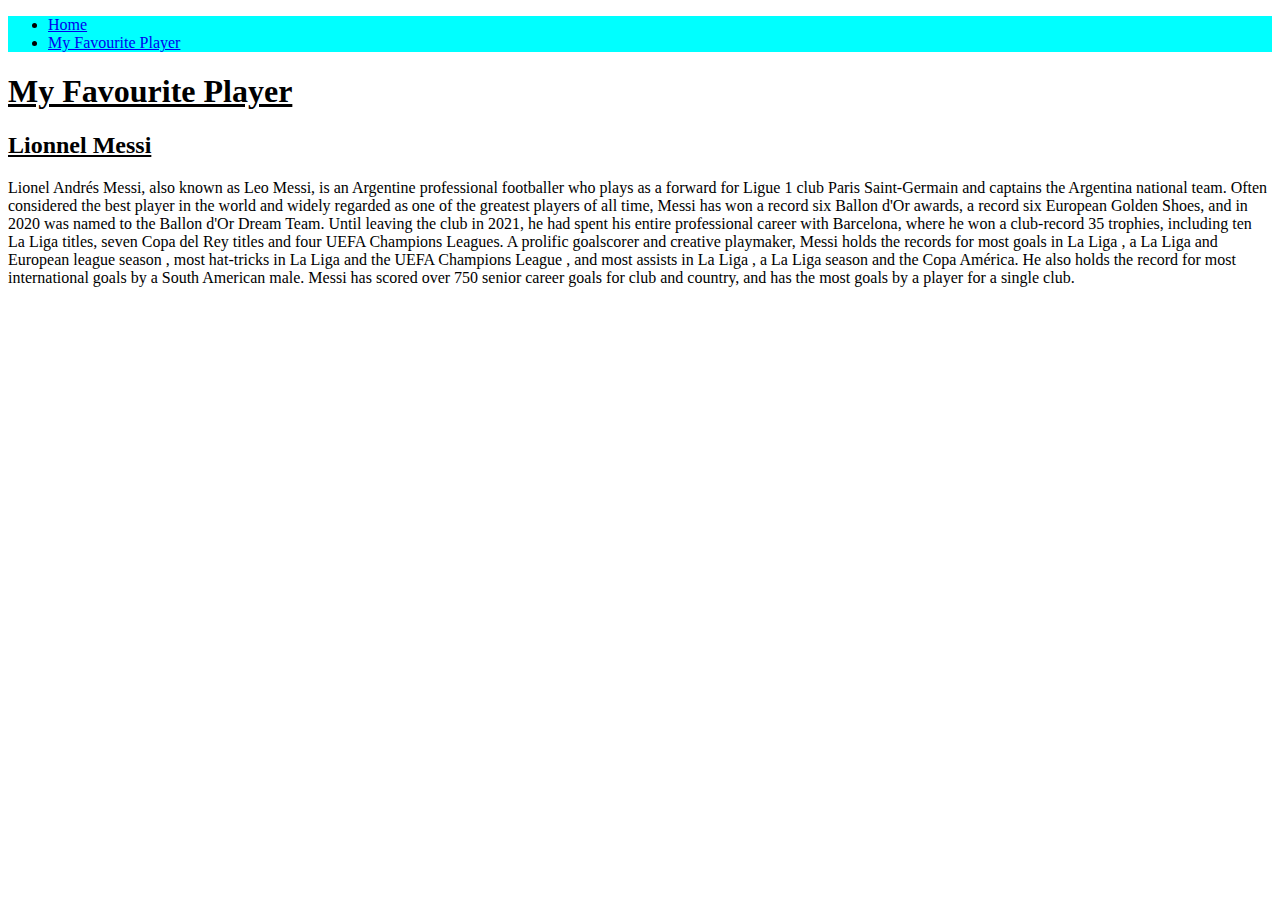
==== FavPlayer.html @ 2ea498c7 "Create FavPlayer.html" ====
<!DOCTYPE html>
<html lang="en">
<head>
    <meta charset="UTF-8">
    <meta http-equiv="X-UA-Compatible" content="IE=edge">
    <meta name="viewport" content="width=device-width, initial-scale=1.0">
    <title>My Favourite Player</title>
<link rel="Stylesheet" href="Sport.css">
</head>
<body>
<nav style="background-color: aqua;">
    <ul>
    <li><a href="Sport.html">Home</a></li>
    <li><a href="FavPlayer.html">My Favourite Player</a></li>
    </ul>
    </nav>
<h1 id="hat1"><u>My Favourite Player</u></h1> 
<div class="text-container">
<div id="hoi1">
<h2 id="hat2"><u>Lionnel Messi</u></h2>
Lionel Andrés Messi, also known as Leo Messi, is an Argentine professional footballer who plays as a forward 
for Ligue 1 club Paris Saint-Germain and captains the Argentina national team. 
Often considered the best player in the world and widely regarded as one of the greatest players of all time,
Messi has won a record six Ballon d'Or awards, a record six European Golden Shoes, and in 2020 was named to
the Ballon d'Or Dream Team. Until leaving the club in 2021, he had spent his entire professional career with 
Barcelona, where he won a club-record 35 trophies, including ten La Liga titles, seven Copa del Rey titles and 
four UEFA Champions Leagues. A prolific goalscorer and creative playmaker, Messi holds the records for most 
goals in La Liga , a La Liga and European league season , most hat-tricks in La Liga and the UEFA Champions
League , and most assists in La Liga , a La Liga season and the Copa América. He also holds the record for most
international goals by a South American male. Messi has scored over 750 senior career goals for club and 
country, and has the most goals by a player for a single club.
</div>
<div id="hoi2"></div>
</div>   
</body>
</html>
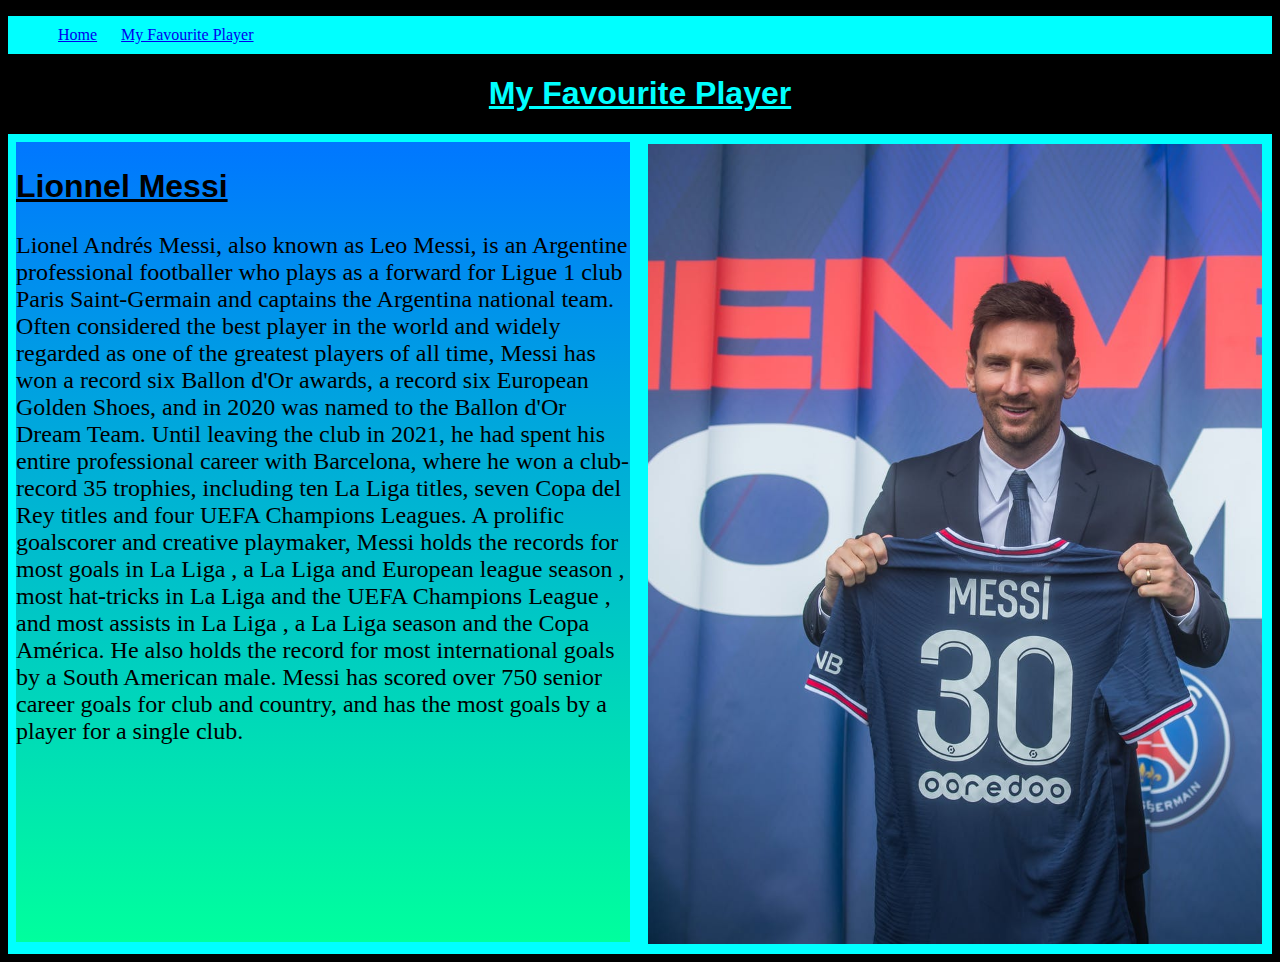
==== commit 1857db7e: "Update FavPlayer.html" ====
--- a/FavPlayer.html
+++ b/FavPlayer.html
@@ -10,7 +10,7 @@
 <body>
 <nav style="background-color: aqua;">
     <ul>
-    <li><a href="Sport.html">Home</a></li>
+    <li><a href="index.html">Home</a></li>
     <li><a href="FavPlayer.html">My Favourite Player</a></li>
     </ul>
     </nav>
--- a/Sport.css
+++ b/Sport.css
@@ -0,0 +1,58 @@
+body{background-color:black;}
+#wow1{color: cyan;
+      text-align: center;
+      font-family: Verdana, Geneva, Tahoma, sans-serif;}
+.text-container{background-color: cyan;
+    display: flex;
+    height: 0%;
+    width: 100%;}
+#het1{color: black;
+      font-family: 'Gill Sans', 'Gill Sans MT', Calibri, 'Trebuchet MS', sans-serif;
+      font-size: xx-large;}
+#item1{border: black;
+      background-image: linear-gradient(rgb(0, 119, 255), rgb(0, 255, 157));
+      width: 50%;
+      height:600px;
+    margin: 8px;
+    font-size: x-large;
+    font-family: Georgia, 'Times New Roman', Times, serif;}
+#item2{width: 50%;
+    height:600pxpx;
+    margin: 10px;
+    font-size: x-large;
+    background-image: url("soccer.jpg");
+    background-repeat: no-repeat;
+    background-size: cover;}
+nav{background-color: cyan;}
+nav li{list-style: none;
+        display: inline-block;
+        padding: 10px;}
+
+#hat1{color: cyan;
+    text-align: center;
+    font-family: Verdana, Geneva, Tahoma, sans-serif;}
+.text-container{background-color: cyan;
+display: flex;
+ height: 0%;
+ width: 100%;}
+ #hat2{color: black;
+font-family: 'Gill Sans', 'Gill Sans MT', Calibri, 'Trebuchet MS', sans-serif;
+font-size: xx-large;}
+#hoi1{border: black;
+background-image: linear-gradient(rgb(0, 119, 255), rgb(0, 255, 157));
+width: 50%;
+height:800px;
+margin: 8px;
+font-size: x-large;
+font-family: Georgia, 'Times New Roman', Times, serif;}
+#hoi2{width: 50%;
+        height:800px;
+        margin: 10px;
+        font-size: x-large;
+        background-image: url("messi3.jpg");
+         background-repeat: no-repeat;
+        background-size: cover;}
+nav{background-color: cyan;}
+ nav li{list-style: none;
+        display: inline-block;
+        padding: 10px;}
